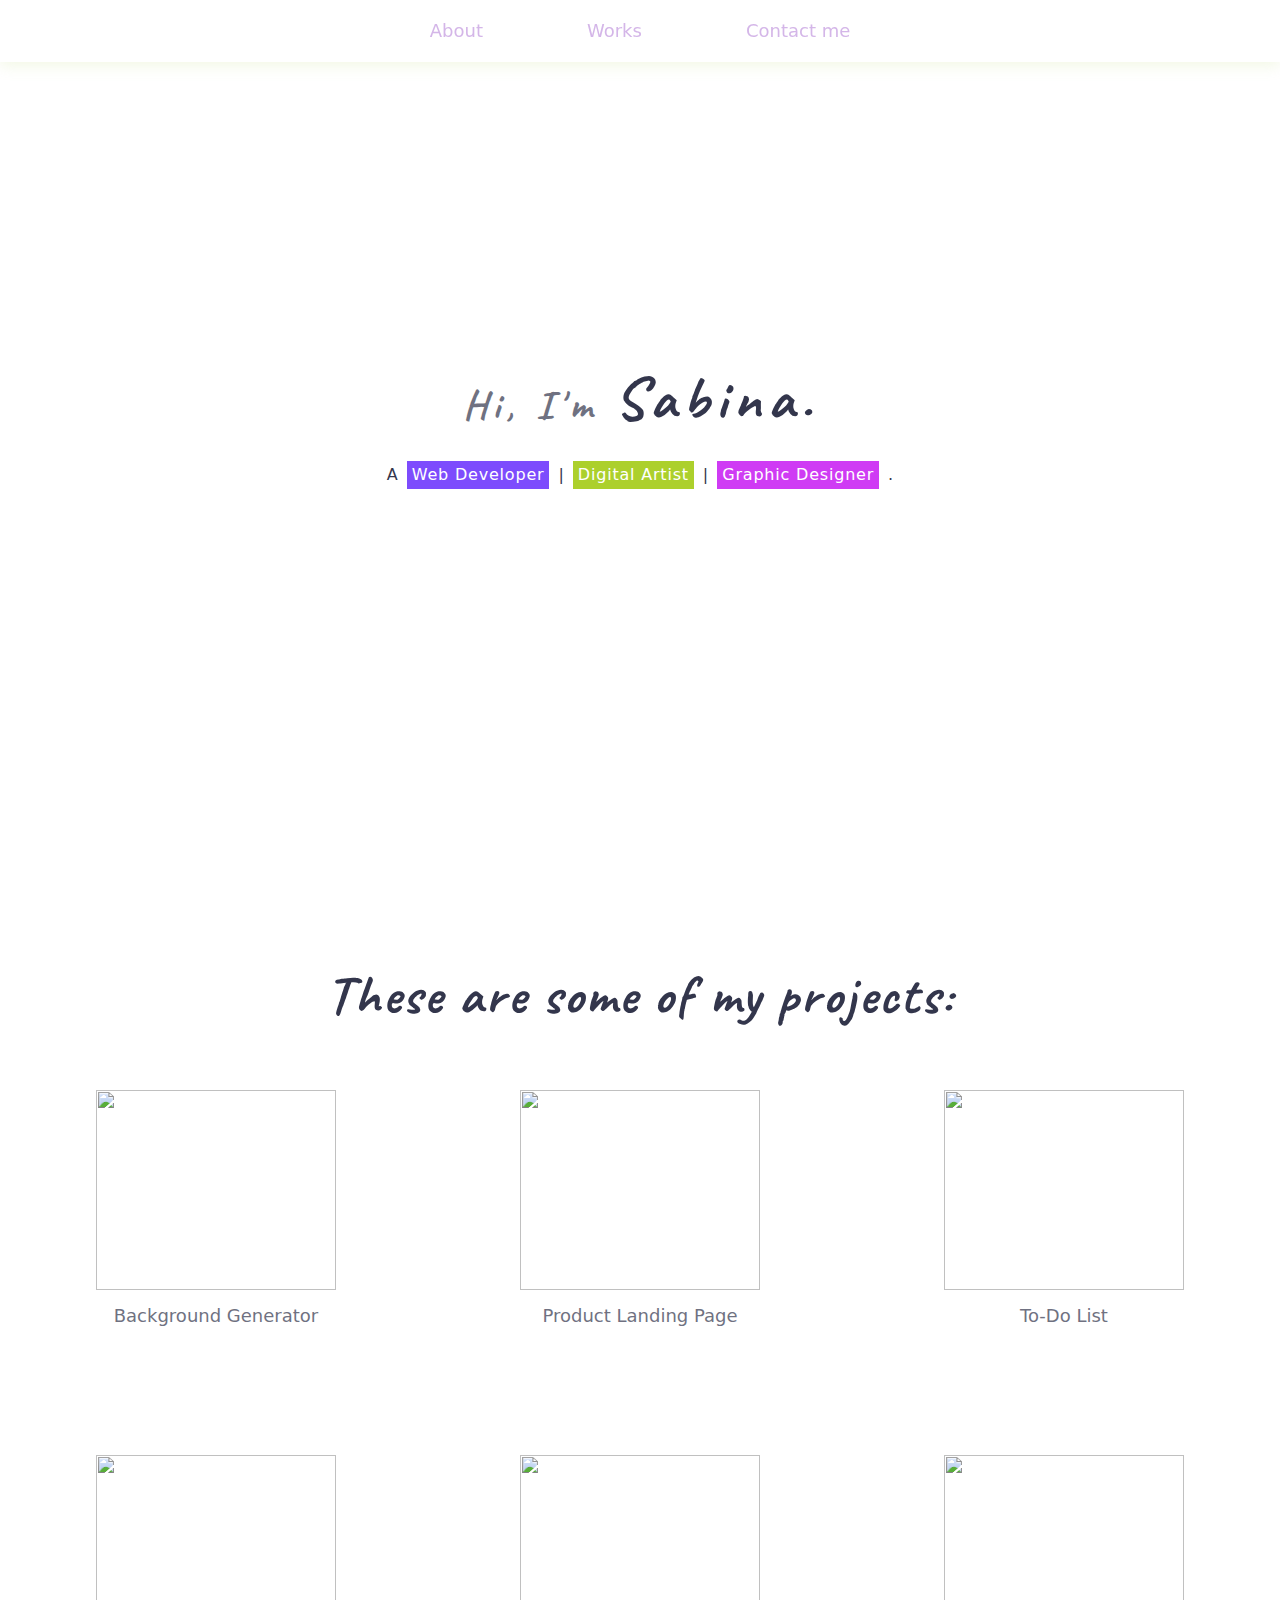
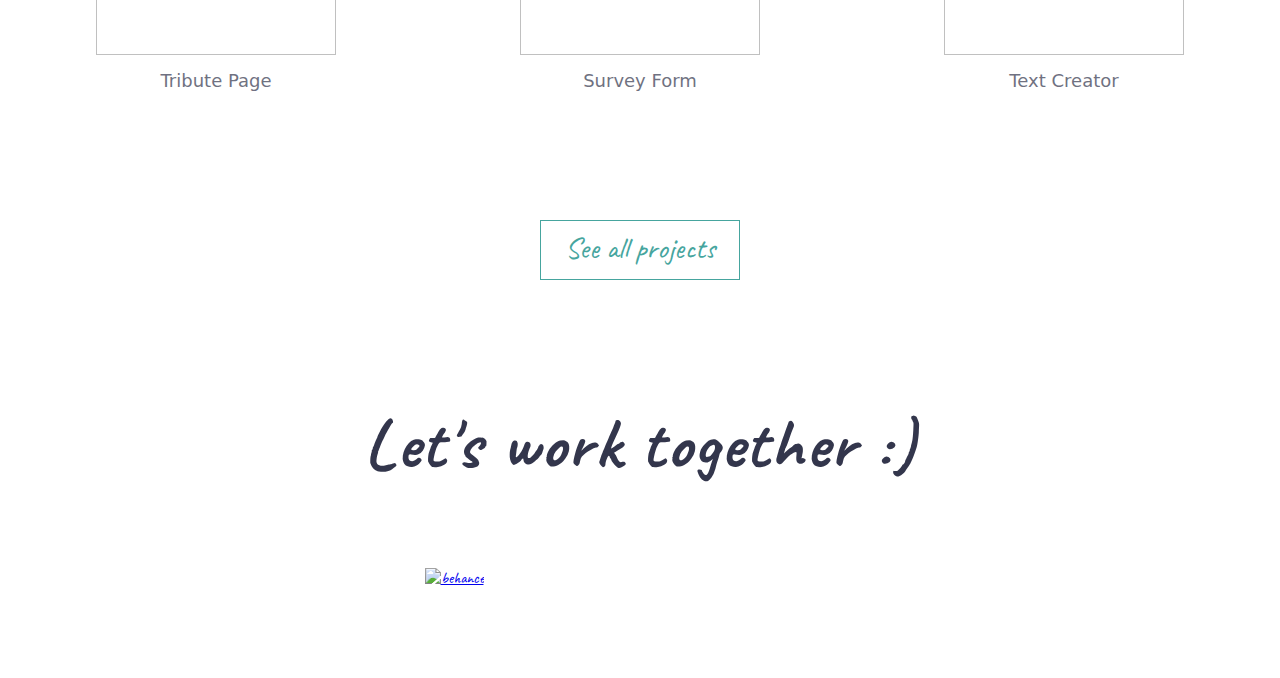
==== Portfolio_webpage.html @ 0cf870af "Portfolio" ====
<!DOCTYPE html>
<html lang="en">

<head>
    <meta charset="UTF-8">
    <meta name="viewport" content="width=device-width, initial-scale=1.0">
    <meta http-equiv="X-UA-Compatible" content="ie=edge">
    <title>Portfolio_Webpage</title>
    <link href="https://fonts.googleapis.com/css?family=Caveat&display=swap" rel="stylesheet">
    <link rel="stylesheet" href="Portfolio_webpage.css">
    <script type="text/javascript" src="Portfolio_webpage.js"></script>

</head>

<body id="load">
    <nav>
        <ul id="navbar">
            <li><a href="#welcome-section">About</a></li>
            <li><a href="#projects">Works</a></li>
            <li><a href="#contact">Contact me</a></li>
        </ul>
    </nav>

    <section id="welcome-section">
        <div>

            <h1 id="heading"><span style="opacity: 0.7; font-size: 40px; color: rgb(51, 54, 76);">Hi, I'm
                </span><b>Sabina.</b></h1>
        </div>
        <div>

            <p style="color: rgb(51, 54, 76);"> A </p>
            <p class="web-dev">Web Developer</p>
            <p style="color: rgb(51, 54, 76);"> | </p>
            <p class="artist">Digital Artist</p>
            <p style="color: rgb(51, 54, 76);"> | </p>
            <p class="designer">Graphic Designer</p>
            <p style="color: rgb(51, 54, 76);"> . </p>
        </div>
    </section>
    <section id="projects">
        <p class="head-projs">These are some of my projects:</p>
        <a href="https://codepen.io/sabina_abbasova/pen/vqBdpE" class="proj-link">
            <img src="https://cdna.artstation.com/p/assets/images/images/017/372/436/large/sabina-abbasova-20190413-014004.jpg?1555691941&dl=1"
                width="240" height="200" alt="">
            <div class="project-title">Background Generator</div>
        </a>
        <a href="https://codepen.io/sabina_abbasova/full/rEBNbe" class="proj-link">
            <img src="https://cdnb.artstation.com/p/assets/images/images/014/817/167/large/sabina-abbasova-cloister-of-castle-and-sea-effect123.jpg?1545675104&dl=1"
                width="240" height="200" alt="">
            <div class="project-title">Product Landing Page</div>
        </a>
        <a href="https://codepen.io/sabina_abbasova/full/PvjOGB" class="proj-link">
            <img src="https://cdnb.artstation.com/p/assets/images/images/011/812/881/large/sabina-abbasova-asset.jpg?1531529435&dl=1"
                width="240" height="200" alt="">
            <div class="project-title">To-Do List</div>
        </a>
        <a href="https://codepen.io/sabina_abbasova/full/pmvMdp" class="proj-link">
            <img src="https://cdna.artstation.com/p/assets/images/images/011/898/156/large/sabina-abbasova-fan-art-night-01.jpg?1531991438&dl=1"
                width="240" height="200" alt="">
            <div class="project-title">Tribute Page</div>
        </a>
        <a href="https://codepen.io/sabina_abbasova/full/qGbJbg" class="proj-link">
            <img src="https://cdna.artstation.com/p/assets/images/images/017/253/356/large/sabina-abbasova-9-1.jpg?1555248717&dl=1"
                width="240" height="200" alt="">
            <div class="project-title">Survey Form</div>
        </a>
        <a href="https://codepen.io/sabina_abbasova/full/gNYePR" class="proj-link">
            <img src="https://cdna.artstation.com/p/assets/images/images/011/898/166/large/sabina-abbasova-fan-art-sunny-01.jpg?1531991519&dl=1"
                width="240" height="200" alt="">
            <div class="project-title">Text Creator</div>
        </a>

        <a href="https://codepen.io/sabina_abbasova/" class="all-projects" target="_blank">See all projects</a>

    </section>

    <section id="contact">
        <div class="contact-head">
            <h1>Let's work together :)</h1>
        </div>
        <a href="https://www.behance.net/sabinaabbasova" target="_blank" class="profile"><img
                src="https://cdn.freebiesupply.com/logos/large/2x/behance-1-logo-png-transparent.png" class="behance"
                alt="behance"></a>
        <a id="profile-link" href="https://github.com/sabina929" target="_blank" class="profile"><img
                src="https://image.flaticon.com/icons/svg/25/25231.svg" class="github" alt=""></a>
        <a href="https://twitter.com/sabinus_" target="_blank" class="profile"><img
                src="https://seeklogo.com/images/T/twitter-2012-negative-logo-5C6C1F1521-seeklogo.com.png"
                class="twitter" alt=""></a>
        <a href="mailto:sabina.abbasova2909@gmail.com" class="profile"><img
                src="https://encrypted-tbn0.gstatic.com/images?q=tbn:ANd9GcTe4AbqKnpWSrrs4xsd2tvo0dl-3WtkRrS5XSQmXHK4BQ3wsHPE"
                class="mail" alt=""></a>
    </section>
</body>

</html>
---- Portfolio_webpage.css ----
html {
    scroll-behavior: smooth;

}

* {
    /* font-family: 'Dancing Script', cursive; */
    font-family: 'Caveat', cursive;

    margin: 0px 0px 0px 0px;
    padding: 0;
    box-sizing: border-box;
    justify-items: center;
    justify-content: center;
    align-items: center;
}


body {
    text-align: center;

}



nav ul {
    text-align: center;
    position: fixed;
    width: 100%;
    background: white;
    box-shadow: 0 3px 15px rgba(185, 216, 112, 0.2);
    z-index: 2;
}

nav ul li {
    display: inline-block;
    list-style: none;
    margin: 50px;
    margin-bottom: 20px;
    margin-top: 20px;
}

nav ul li a {
    font-family: "Open Sans", sans;
    text-decoration: none;
    /* color: rgb(185, 216, 112); */
    color: rgb(212, 182, 232);
    font-size: 18px;
}

nav ul li a:hover {
    /* color: rgb(225, 215, 73); */
    color: rgb(70, 165, 158);
    /* color: #b6c61a; */
}

#welcome-section {
    top: 0;
    background: white;
    min-height: 100vh;
    padding-top: 40vh;
    padding-left: auto;
    padding-right: auto;
}



#welcome-section div h1 {
    display: inline-block;
    color: rgb(51, 54, 76);
    margin-bottom: 25px;
    font-size: 60px;
    letter-spacing: 6px;

}



#welcome-section p {
    display: inline-block;
    line-height: 18px;
    padding: 5px;
    font-family: "Open Sans", sans;
}

.web-dev {
    color: white;
    /* background-color: rgb(0, 47, 255); */
    /* background-color: #BD3B1B; */
    background-color: rgb(125, 76, 253);
    letter-spacing: 0.8px;
}

.artist {
    color: white;
    /* background-color: orange; */
    /* background-color: #d8a800; */
    background-color: rgb(172, 208, 44);
    letter-spacing: 0.8px;
}

.designer {
    color: white;
    /* background-color: rgb(6, 212, 178); */
    /* background-color: rgb(255, 67, 80); */
    /* background-color: #006344; */
    background-color: rgb(207, 59, 244);
    letter-spacing: 0.8px;
}

#projects {
    padding-top: 60px;
    margin-top: -60px;
}

.head-projs {
    font-size: 55px;
    letter-spacing: 2px;
    margin-top: 60px;
    color: rgb(51, 54, 76);
    font-weight: bold;
    /* font-family: "Open Sans", sans; */
}

.proj-link {
    text-decoration: none;
    padding: 10px;
    display: inline-block;
    overflow-y: hidden;
    height: 260px;
    width: 260px;
    margin: 50px 80px;
    transition: all 0.2s ease-out 0.1s;
}

img:hover {
    background-blend-mode: darken;
}

.proj-link:hover {
    transform: scale(1.015);
    box-shadow: 0 0 45px rgba(185, 216, 112, 0.5);
}

.project-title {
    /* font-weight: bold; */
    font-size: 18px;
    padding: 10px;
    /*  color: rgb(212, 182, 232); */
    color: rgb(51, 54, 76);
    font-family: "Open Sans", sans;
    opacity: 0.7;
}

.project-title:hover {
    /* font-weight: bold; */
    /* padding: 15px; */
    color: rgb(70, 165, 158);
}

.all-projects {
    text-decoration: none;
    display: block;
    width: 200px;
    height: 60px;
    margin: 60px auto;
    background: white;
    color: rgb(70, 165, 158);
    border: 1.25px solid rgb(70, 165, 158);
    ;
    font-size: 30px;
    cursor: pointer;
    padding: 8px 8px 8px 8px;

}

.all-projects:hover {
    border: none;
    /* border-radius: 15px; */
    background: rgb(70, 165, 158);
    ;
    color: white;
    padding: 8px 8px 8px 8px;
    /* transform: scale(1.05); */
    box-shadow: 0 0 20px rgba(70, 165, 158, 0.2);
}

#contact {
    /*   height:800px; */
    /*   min-height:800px; */

    padding-top: 10px;
    padding-bottom: 60px;
}

.contact-head {
    font-size: 35px;
    letter-spacing: 2px;
    margin: 50px auto;
    color: rgb(51, 54, 76);
}

.behance {
    width: 42px;
}

.twitter {
    width: 42px;
    border-radius: 50%;
}

.github {
    width: 42px;
}

.mail {
    width: 42px;
}


.profile {
    display: inline-block;
    margin: 30px 60px 30px 60px;

}

@media (max-width: 720px) {

    nav ul li {
        display: flex;
        align-items: center;
        justify-content: center;
    }
}
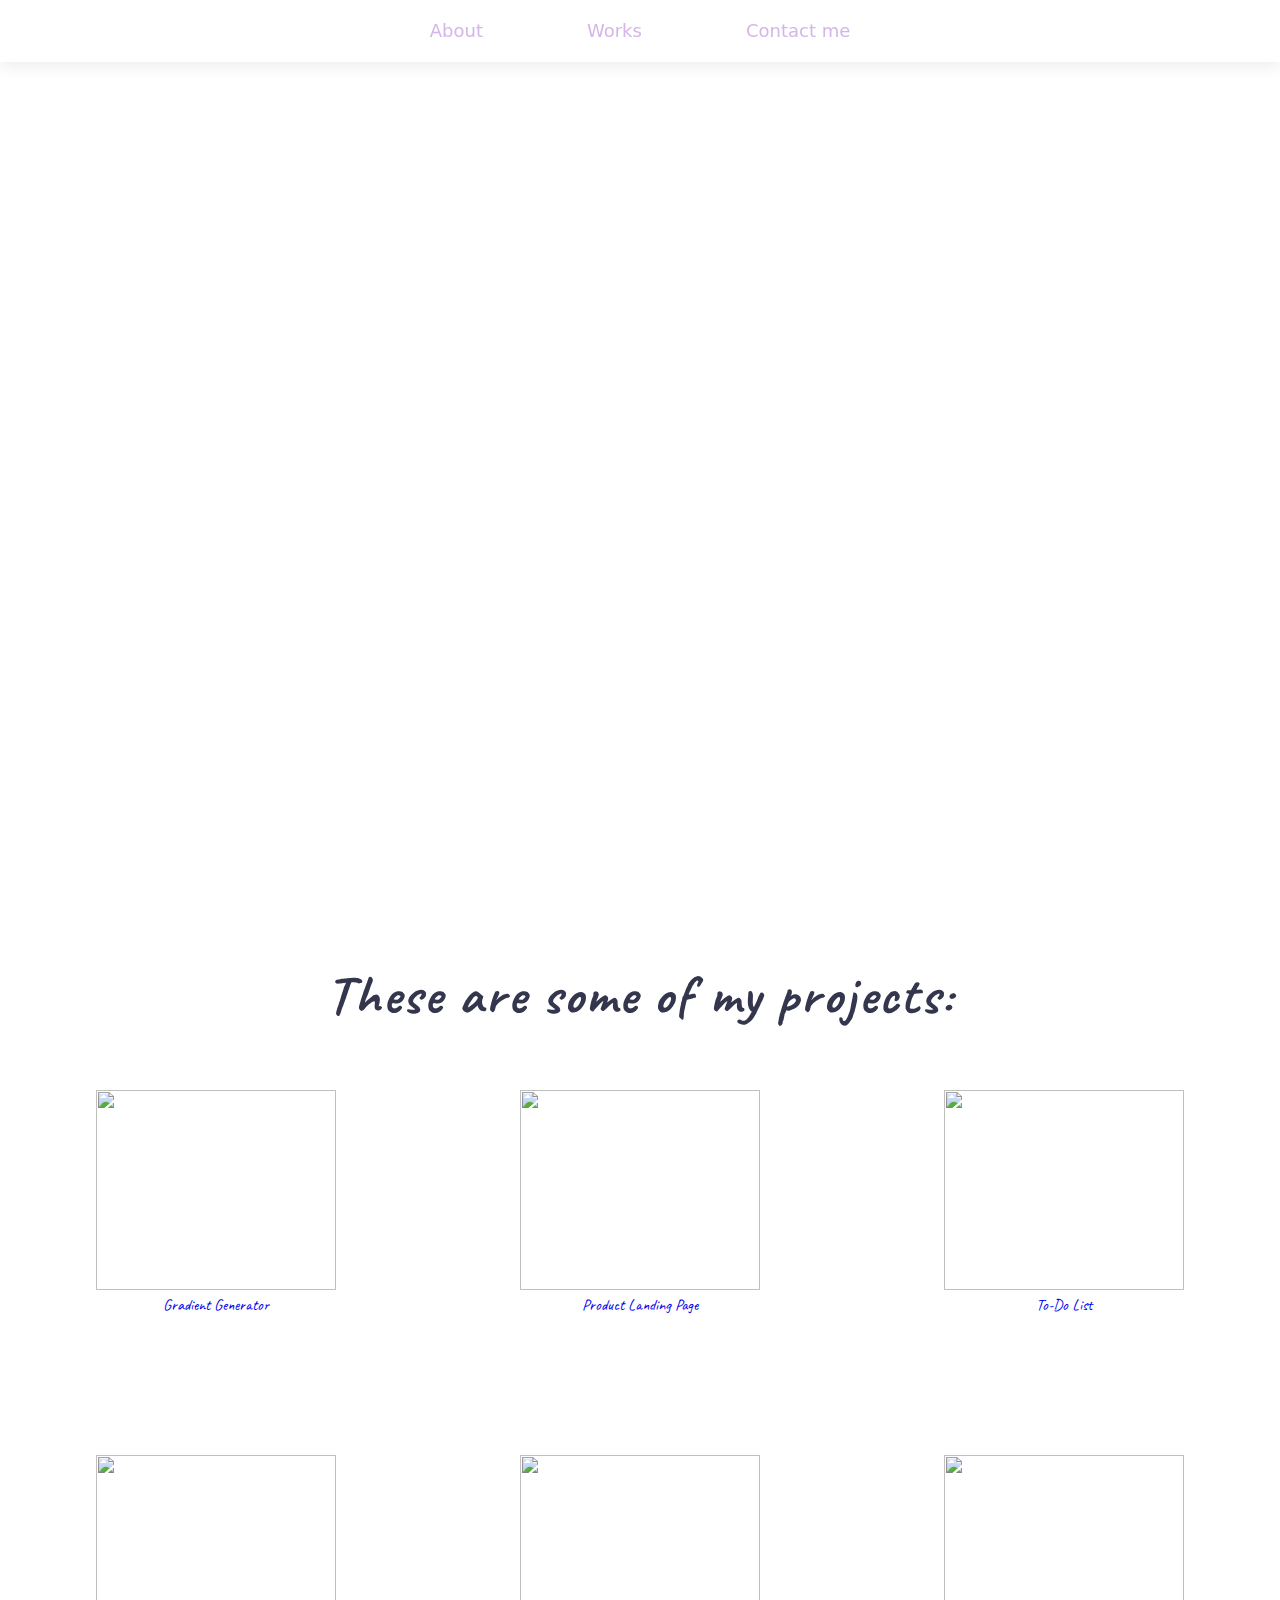
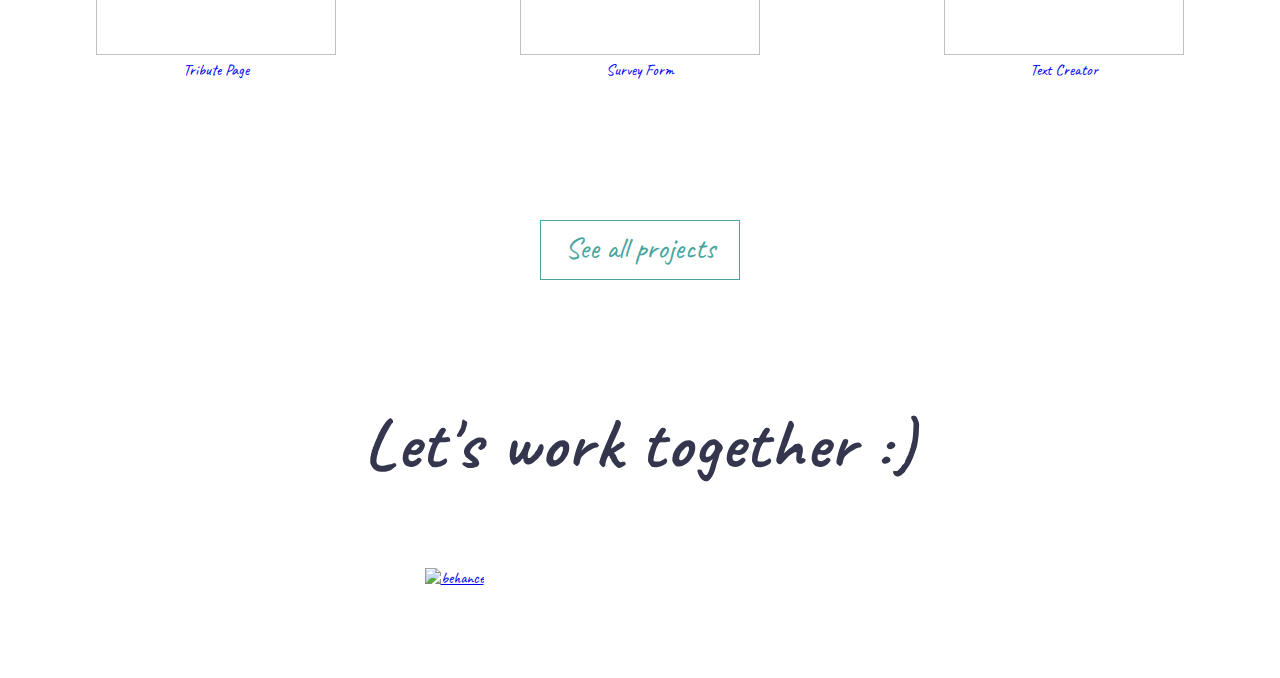
==== commit f37b59c1: "Update Portfolio_webpage.html" ====
--- a/Portfolio_webpage.html
+++ b/Portfolio_webpage.html
@@ -5,7 +5,7 @@
     <meta charset="UTF-8">
     <meta name="viewport" content="width=device-width, initial-scale=1.0">
     <meta http-equiv="X-UA-Compatible" content="ie=edge">
-    <title>Portfolio_Webpage</title>
+    <title>Personal Portfolio</title>
     <link href="https://fonts.googleapis.com/css?family=Caveat&display=swap" rel="stylesheet">
     <link rel="stylesheet" href="Portfolio_webpage.css">
     <script type="text/javascript" src="Portfolio_webpage.js"></script>
@@ -43,32 +43,32 @@
         <a href="https://codepen.io/sabina_abbasova/pen/vqBdpE" class="proj-link">
             <img src="https://cdna.artstation.com/p/assets/images/images/017/372/436/large/sabina-abbasova-20190413-014004.jpg?1555691941&dl=1"
                 width="240" height="200" alt="">
-            <div class="project-title">Background Generator</div>
+            <div class="project-tile">Gradient Generator</div>
         </a>
         <a href="https://codepen.io/sabina_abbasova/full/rEBNbe" class="proj-link">
             <img src="https://cdnb.artstation.com/p/assets/images/images/014/817/167/large/sabina-abbasova-cloister-of-castle-and-sea-effect123.jpg?1545675104&dl=1"
                 width="240" height="200" alt="">
-            <div class="project-title">Product Landing Page</div>
+            <div class="project-tile">Product Landing Page</div>
         </a>
         <a href="https://codepen.io/sabina_abbasova/full/PvjOGB" class="proj-link">
             <img src="https://cdnb.artstation.com/p/assets/images/images/011/812/881/large/sabina-abbasova-asset.jpg?1531529435&dl=1"
                 width="240" height="200" alt="">
-            <div class="project-title">To-Do List</div>
+            <div class="project-tile">To-Do List</div>
         </a>
         <a href="https://codepen.io/sabina_abbasova/full/pmvMdp" class="proj-link">
             <img src="https://cdna.artstation.com/p/assets/images/images/011/898/156/large/sabina-abbasova-fan-art-night-01.jpg?1531991438&dl=1"
                 width="240" height="200" alt="">
-            <div class="project-title">Tribute Page</div>
+            <div class="project-tile">Tribute Page</div>
         </a>
         <a href="https://codepen.io/sabina_abbasova/full/qGbJbg" class="proj-link">
             <img src="https://cdna.artstation.com/p/assets/images/images/017/253/356/large/sabina-abbasova-9-1.jpg?1555248717&dl=1"
                 width="240" height="200" alt="">
-            <div class="project-title">Survey Form</div>
+            <div class="project-tile">Survey Form</div>
         </a>
         <a href="https://codepen.io/sabina_abbasova/full/gNYePR" class="proj-link">
             <img src="https://cdna.artstation.com/p/assets/images/images/011/898/166/large/sabina-abbasova-fan-art-sunny-01.jpg?1531991519&dl=1"
                 width="240" height="200" alt="">
-            <div class="project-title">Text Creator</div>
+            <div class="project-tile">Text Creator</div>
         </a>
 
         <a href="https://codepen.io/sabina_abbasova/" class="all-projects" target="_blank">See all projects</a>
@@ -93,4 +93,4 @@
     </section>
 </body>
 
-</html>+</html>
--- a/Portfolio_webpage.css
+++ b/Portfolio_webpage.css
@@ -4,9 +4,7 @@
 }
 
 * {
-    /* font-family: 'Dancing Script', cursive; */
     font-family: 'Caveat', cursive;
-
     margin: 0px 0px 0px 0px;
     padding: 0;
     box-sizing: border-box;
@@ -20,15 +18,28 @@
     text-align: center;
 
 }
-
-
-
+.shape {
+    box-shadow: 0 0 100px rgb(70, 165, 158);
+    animation: shad 1.1s ease infinite;
+}
+
+@keyframes shad {
+    from {
+        opacity: 0;
+
+    }
+
+    to {
+        opacity: 1;
+
+    }
+}
 nav ul {
     text-align: center;
     position: fixed;
     width: 100%;
     background: white;
-    box-shadow: 0 3px 15px rgba(185, 216, 112, 0.2);
+    box-shadow: 0 3px 15px rgba(51, 54, 76, 0.1);
     z-index: 2;
 }
 
@@ -43,15 +54,13 @@
 nav ul li a {
     font-family: "Open Sans", sans;
     text-decoration: none;
-    /* color: rgb(185, 216, 112); */
     color: rgb(212, 182, 232);
     font-size: 18px;
 }
 
 nav ul li a:hover {
-    /* color: rgb(225, 215, 73); */
     color: rgb(70, 165, 158);
-    /* color: #b6c61a; */
+    
 }
 
 #welcome-section {
@@ -61,6 +70,7 @@
     padding-top: 40vh;
     padding-left: auto;
     padding-right: auto;
+
 }
 
 
@@ -71,39 +81,62 @@
     margin-bottom: 25px;
     font-size: 60px;
     letter-spacing: 6px;
-
-}
-
-
+    opacity: 0;
+    animation: Left 0.8s ease-out 0.4s forwards;
+}
+
+@keyframes Left {
+    from {
+        opacity: 0;
+        transform: translateX(-20px);
+    }
+
+    to {
+        opacity: 1;
+        transform: translateX(0px);
+    }
+}
 
 #welcome-section p {
     display: inline-block;
     line-height: 18px;
     padding: 5px;
     font-family: "Open Sans", sans;
-}
+    opacity: 0;
+    animation: Right 0.8s ease-out 0.4s forwards;
+}
+
+@keyframes Right {
+    from {
+        opacity: 0;
+        transform: translateX(20px);
+    }
+
+    to {
+        opacity: 1;
+        transform: translateX(0px);
+    }
+}
+
+
+
 
 .web-dev {
     color: white;
-    /* background-color: rgb(0, 47, 255); */
-    /* background-color: #BD3B1B; */
     background-color: rgb(125, 76, 253);
     letter-spacing: 0.8px;
-}
+
+}
+
 
 .artist {
     color: white;
-    /* background-color: orange; */
-    /* background-color: #d8a800; */
     background-color: rgb(172, 208, 44);
     letter-spacing: 0.8px;
 }
 
 .designer {
     color: white;
-    /* background-color: rgb(6, 212, 178); */
-    /* background-color: rgb(255, 67, 80); */
-    /* background-color: #006344; */
     background-color: rgb(207, 59, 244);
     letter-spacing: 0.8px;
 }
@@ -111,6 +144,8 @@
 #projects {
     padding-top: 60px;
     margin-top: -60px;
+    margin-left: auto;
+    margin-right: auto;
 }
 
 .head-projs {
@@ -119,7 +154,6 @@
     margin-top: 60px;
     color: rgb(51, 54, 76);
     font-weight: bold;
-    /* font-family: "Open Sans", sans; */
 }
 
 .proj-link {
@@ -133,28 +167,22 @@
     transition: all 0.2s ease-out 0.1s;
 }
 
-img:hover {
-    background-blend-mode: darken;
-}
 
 .proj-link:hover {
     transform: scale(1.015);
-    box-shadow: 0 0 45px rgba(185, 216, 112, 0.5);
-}
+    box-shadow: 0 0 45px rgba(51, 54, 76, 0.1);
+}
+
 
 .project-title {
-    /* font-weight: bold; */
     font-size: 18px;
     padding: 10px;
-    /*  color: rgb(212, 182, 232); */
     color: rgb(51, 54, 76);
     font-family: "Open Sans", sans;
     opacity: 0.7;
 }
 
 .project-title:hover {
-    /* font-weight: bold; */
-    /* padding: 15px; */
     color: rgb(70, 165, 158);
 }
 
@@ -167,7 +195,6 @@
     background: white;
     color: rgb(70, 165, 158);
     border: 1.25px solid rgb(70, 165, 158);
-    ;
     font-size: 30px;
     cursor: pointer;
     padding: 8px 8px 8px 8px;
@@ -176,19 +203,38 @@
 
 .all-projects:hover {
     border: none;
-    /* border-radius: 15px; */
     background: rgb(70, 165, 158);
-    ;
     color: white;
     padding: 8px 8px 8px 8px;
-    /* transform: scale(1.05); */
     box-shadow: 0 0 20px rgba(70, 165, 158, 0.2);
+    animation: rotate 0.3s ease-out forwards;
+}
+
+@keyframes rotate {
+    0% {
+
+        transform: rotateZ(0deg);
+    }
+
+    25% {
+
+        transform: rotateZ(5deg);
+    }
+
+    50% {
+        transform: rotateZ(0deg);
+    }
+
+    75% {
+        transform: rotateZ(-5deg);
+    }
+
+    100% {
+        transform: rotateZ(0deg);
+    }
 }
 
 #contact {
-    /*   height:800px; */
-    /*   min-height:800px; */
-
     padding-top: 10px;
     padding-bottom: 60px;
 }
@@ -202,25 +248,202 @@
 
 .behance {
     width: 42px;
-}
+    animation: fadeUpDown 0.8s ease-out 0.4s infinite;
+}
+
+@keyframes fadeUpDown {
+    0% {
+
+        transform: translateY(-15px);
+    }
+
+    50% {
+
+        transform: translateY(0px);
+    }
+
+    100% {
+
+        transform: translateY(-15px);
+    }
+}
+
 
 .twitter {
     width: 42px;
     border-radius: 50%;
+    animation: fadeUpDown 0.8s ease-out 0.6s infinite;
+}
+
+@keyframes fadeUpDown {
+    0% {
+
+        transform: translateY(-15px);
+    }
+
+    50% {
+
+        transform: translateY(0px);
+    }
+
+    100% {
+
+        transform: translateY(-15px);
+    }
 }
 
 .github {
     width: 42px;
+    animation: fadeUpDown 0.8s ease-out 0.5s infinite;
+}
+
+@keyframes fadeUpDown {
+    0% {
+
+        transform: translateY(-15px);
+    }
+
+    50% {
+
+        transform: translateY(0px);
+    }
+
+    100% {
+
+        transform: translateY(-15px);
+    }
 }
 
 .mail {
     width: 42px;
-}
-
+    animation: fadeUpDown 0.8s ease-out 0.7s infinite;
+}
+
+@keyframes fadeUpDown {
+    0% {
+
+        transform: translateY(-15px);
+    }
+
+    50% {
+
+        transform: translateY(0px);
+    }
+
+    100% {
+
+        transform: translateY(-15px);
+    }
+}
 
 .profile {
     display: inline-block;
     margin: 30px 60px 30px 60px;
+}
+
+@media (max-width: 1024px) {
+    #welcome-section {
+        padding-top: 48vh;
+        margin-left: auto;
+        margin-right: auto;
+    }
+}
+@media (max-width: 820px) {
+    #welcome-section {
+        padding-top: 45vh;
+        margin-left: auto;
+        margin-right: auto;
+    }
+
+    #welcome-section div h1 span {
+        font-size: 35px !important;
+    }
+
+    #welcome-section div h1 {
+        font-size: 50px;
+    }
+
+    #welcome-section p {
+        font-size: 14px;
+    }
+
+    .head-projs {
+        font-size: 50px;
+        margin-left: auto;
+        margin-right: auto;
+    }
+
+
+}
+
+@media (max-width: 740px) {
+    #welcome-section {
+        padding-top: 45vh;
+        margin-left: auto;
+        margin-right: auto;
+    }
+
+    #welcome-section div h1 span {
+        font-size: 35px !important;
+    }
+
+    #welcome-section div h1 {
+        font-size: 50px;
+    }
+
+    #welcome-section p {
+        font-size: 14px;
+    }
+
+    .head-projs {
+        font-size: 38px;
+        margin-left: auto;
+        margin-right: auto;
+    }
+
+    #projects {
+        display: flex;
+        flex-wrap: wrap;
+        justify-content: center;
+        align-items: center;
+
+    }
+
+    .proj-link {
+        width: 240px;
+        height: 200px;
+    }
+
+    .proj-link img {
+        width: 160px !important;
+        height: 120px !important;
+    }
+
+    .project-title {
+
+        font-size: 16px;
+        padding: 5px;
+
+    }
+
+    .all-projects {
+
+        width: 140px;
+        height: 40px;
+        margin: 60px 20px;
+        font-size: 24px;
+        padding: 4px 8px 8px 8px;
+    }
+
+    .all-projects:hover {
+        padding: 4px 8px 8px 8px;
+    }
+
+    .contact-head {
+        font-size: 25px;
+        margin-left: auto;
+        margin-right: auto;
+    }
 
 }
 
@@ -231,4 +454,234 @@
         align-items: center;
         justify-content: center;
     }
-}+
+    #welcome-section {
+
+        padding-top: 50vh;
+
+    }
+
+    .head-projs {
+        font-size: 30px;
+        margin-left: 20px;
+        margin-right: 20px;
+    }
+
+    #projects {
+        display: flex;
+        flex-wrap: wrap;
+        justify-content: center;
+        align-items: center;
+        margin-left: 20px;
+        margin-right: 20px;
+    }
+
+    .proj-link {
+        width: 240px;
+        height: 190px;
+    }
+
+    .proj-link img {
+        width: 190px !important;
+        height: 140px !important;
+    }
+
+    .contact-head {
+        font-size: 22px;
+        margin-left: 20px;
+        margin-right: 20px;
+    }
+}
+
+@media (max-width: 400px) {
+
+    nav ul li {
+        display: flex;
+        align-items: center;
+        justify-content: center;
+    }
+
+    #welcome-section {
+
+        padding-top: 50vh;
+
+    }
+
+    #welcome-section div h1 span {
+        font-size: 30px !important;
+    }
+
+    #welcome-section div h1 {
+        font-size: 45px;
+    }
+
+    #welcome-section p {
+        font-size: 12px;
+        line-height: 16px;
+
+
+    }
+
+    .head-projs {
+        font-size: 30px;
+        margin-left: 20px;
+        margin-right: 20px;
+    }
+
+    #projects {
+        display: flex;
+        flex-wrap: wrap;
+        justify-content: center;
+        align-items: center;
+        margin-left: 20px;
+        margin-right: 20px;
+    }
+
+    .proj-link {
+        width: 200px;
+        height: 170px;
+    }
+
+    .proj-link img {
+        width: 140px !important;
+        height: 100px !important;
+    }
+
+    .all-projects {
+        margin: 35px auto;
+
+    }
+
+    .contact-head {
+        font-size: 22px;
+        margin-left: 20px;
+        margin-right: 20px;
+    }
+}
+
+@media (max-width: 375px) {
+
+    nav ul li {
+        display: flex;
+        align-items: center;
+        justify-content: center;
+    }
+
+    #welcome-section {
+
+        padding-top: 50vh;
+
+    }
+
+    #welcome-section div h1 span {
+        font-size: 30px !important;
+    }
+
+    #welcome-section div h1 {
+        font-size: 45px;
+    }
+
+    #welcome-section p {
+        font-size: 12px;
+        line-height: 16px;
+
+
+    }
+
+    .head-projs {
+        font-size: 30px;
+        margin-left: 20px;
+        margin-right: 20px;
+    }
+
+    #projects {
+        display: flex;
+        flex-wrap: wrap;
+        justify-content: center;
+        align-items: center;
+        margin-left: 5px;
+        margin-right: 5px;
+    }
+
+    .proj-link {
+        width: 240px;
+        height: 180px;
+    }
+
+    .proj-link img {
+        width: 180px !important;
+        height: 125px !important;
+    }
+
+    .all-projects {
+        margin: 35px auto;
+
+    }
+
+    .contact-head {
+        font-size: 22px;
+        margin-left: 20px;
+        margin-right: 20px;
+    }
+}
+
+@media (max-width: 365px) {
+    nav ul li {
+        display: flex;
+        align-items: center;
+        justify-content: center;
+    }
+
+    #welcome-section {
+        padding-top: 50vh;
+    }
+
+    #welcome-section div h1 span {
+        font-size: 30px !important;
+    }
+
+    #welcome-section div h1 {
+        font-size: 45px;
+    }
+
+    #welcome-section p {
+        font-size: 12px;
+        line-height: 16px;
+    }
+
+    .head-projs {
+        font-size: 30px;
+        margin-left: 20px;
+        margin-right: 20px;
+    }
+
+    #projects {
+        display: flex;
+        flex-wrap: wrap;
+        justify-content: center;
+        align-items: center;
+        margin-left: 5px;
+        margin-right: 5px;
+    }
+
+    .proj-link {
+        width: 300px;
+        height: 190px;
+    }
+
+    .proj-link img {
+        width: 170px !important;
+        height: 140px !important;
+    }
+
+    .all-projects {
+        margin: 35px auto;
+
+    }
+
+    .contact-head {
+        font-size: 22px;
+        margin-left: 20px;
+        margin-right: 20px;
+    }
+}
